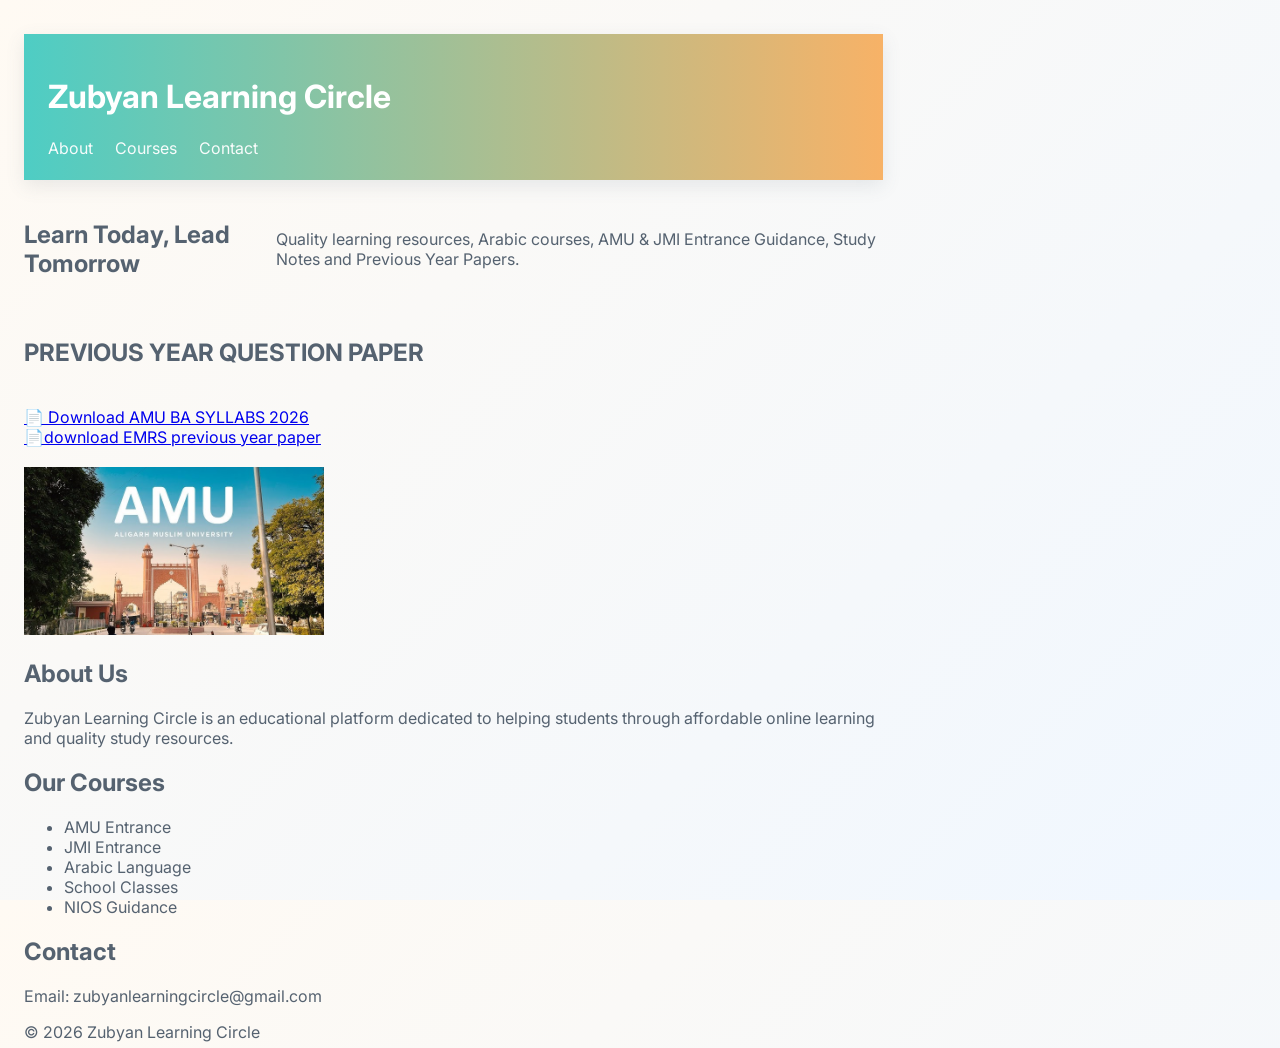
==== index.html @ 2e9e1c1b "Add download icon to EMRS previous year paper link" ====
<!DOCTYPE html>
<html lang="en">
<head>
<meta charset="UTF-8">
<meta name="viewport" content="width=device-width, initial-scale=1.0">
<title>Zubyan Learning Circle</title>

<link rel="stylesheet" href="style.css">
</head>

<body>

<div class="container">

    <!-- LEFT SIDE -->
    <div class="content">

        <header>
            <h1>Zubyan Learning Circle</h1>

            <nav>
                <a href="#about">About</a>
                <a href="#courses">Courses</a>
                <a href="#contact">Contact</a>
            </nav>
        </header>

        <section class="hero">

            <h2>Learn Today, Lead Tomorrow</h2>

            <p>
                Quality learning resources, Arabic courses,
                AMU & JMI Entrance Guidance,
                Study Notes and Previous Year Papers.
            </p>

        </section>

        <h2><b>PREVIOUS YEAR QUESTION PAPER</b></h2>

        <br>

        <a href="AMU BA SYLLABS 2026.pdf" download>
            📄 Download AMU BA SYLLABS 2026
            
            <br>
            
        </a>
        <a href="EMRS.pdf" download>
            📄download EMRS previous year paper
        </a>

        <br><br>

        <a href="AMU.jpg" download>
            <img src="AMU.jpg" width="300">
        </a>

        <section id="about">
            <h2>About Us</h2>

            <p>
                Zubyan Learning Circle is an educational platform
                dedicated to helping students through affordable
                online learning and quality study resources.
            </p>

        </section>

        <section id="courses">

            <h2>Our Courses</h2>

            <ul>
                <li>AMU Entrance</li>
                <li>JMI Entrance</li>
                <li>Arabic Language</li>
                <li>School Classes</li>
                <li>NIOS Guidance</li>
            </ul>

        </section>

        <section id="contact">

            <h2>Contact</h2>

            <p>Email:
            zubyanlearningcircle@gmail.com</p>

        </section>

        <footer>

            © 2026 Zubyan Learning Circle

        </footer>

</div>

</body>
</html>
---- style.css ----
/* Colorful theme for Zubyanlearningcircle
   - Added CSS variables, gradients, colorful accents
   - Improved typography and hover states
   - Preserves RTL article alignment for Urdu content
*/
@import url('https://fonts.googleapis.com/css2?family=Inter:wght@300;400;600;800&display=swap');
:root{
  --bg-a: #fffaf3;
  --bg-b: #f0f7ff;
  --accent-1: #ff6b6b;   /* coral */
  --accent-2: #f7b267;   /* warm yellow */
  --accent-3: #4ecdc4;   /* mint */
  --accent-4: #556270;   /* slate */
  --muted: #6b6f76;
  --paper: #ffffff;
  --glass: rgba(255,255,255,0.6);
  --max-width: 1300px;
  --radius: 14px;
}
*{box-sizing:border-box}
html,body{height:100%}
body{
  margin:0;
  font-family: 'Inter', Arial, sans-serif;
  color:var(--accent-4);
  background: linear-gradient(135deg,var(--bg-a) 0%, var(--bg-b) 100%);
  -webkit-font-smoothing:antialiased;
  -moz-osx-font-smoothing:grayscale;
}
header{
  background: linear-gradient(90deg,var(--accent-3),var(--accent-2));
  color: white;
  padding:22px 24px;
  box-shadow: 0 6px 18px rgba(85,98,112,0.12);
}
header .brand{
  font-weight:800;
  letter-spacing:0.6px;
  font-size:22px;
}
nav a{
  color:white;
  text-decoration:none;
  margin-right:18px;
  opacity:0.95;
  transition: transform .18s ease, opacity .18s ease;
}
nav a:hover{ transform:translateY(-2px); opacity:1 }
.container{
  display:flex;
  gap:24px;
  max-width:var(--max-width);
  margin:28px auto;
  padding:0 18px;
  align-items:flex-start;
}
.content{ width:70%; padding:6px }
.sidebar{ width:30%; background:linear-gradient(180deg, rgba(255,255,255,0.6), rgba(255,255,255,0.35)); padding:18px; border-radius:var(--radius); box-shadow:0 6px 20px rgba(85,98,112,0.06); border-left:4px solid rgba(0,0,0,0.03) }
.blog-post{ background:linear-gradient(180deg,var(--paper),#fbfbff); padding:18px; border-radius:12px; box-shadow:0 6px 20px rgba(85,98,112,0.06); border-left:6px solid var(--accent-3) }
.blog-post h3{ color:var(--accent-1); margin-top:0 }
.blog-post a{ text-decoration:none; color:var(--accent-4); font-weight:600 }
.hero{ padding:20px 0; display:flex; align-items:center; gap:18px }
button{ background:linear-gradient(90deg,var(--accent-1),var(--accent-2)); color:white; border:none; padding:12px 18px; border-radius:10px; cursor:pointer; font-weight:600; box-shadow:0 6px 18px rgba(255,107,107,0.18) }
button:hover{ transform:translateY(-2px); box-shadow:0 12px 30px rgba(80,150,150,0.12) }
.article{
  max-width:900px;
  margin:20px auto 40px auto;
  background: linear-gradient(180deg,var(--paper), #fffdfa);
  padding:28px;
  border-radius:var(--radius);
  box-shadow: 0 16px 40px rgba(85,98,112,0.12);
  border-left:10px solid transparent;
  position:relative;
  overflow:hidden;
}
/* decorative gradient stripe */
.article:before{
  content:"";
  position:absolute;
  left:0; top:0; bottom:0; width:8px;
  background: linear-gradient(180deg,var(--accent-3),var(--accent-1));
  border-top-left-radius:var(--radius);
  border-bottom-left-radius:var(--radius);
}
.article h1{
  color:transparent;
  font-size:28px;
  text-align:center;
  margin:0 0 8px 0;
  background: linear-gradient(90deg,var(--accent-1),var(--accent-3));
  -webkit-background-clip:text; background-clip:text; 
}
.article h3{ color:var(--accent-4); text-align:center; margin-top:6px }
.article p{ font-size:20px; line-height:1.9; text-align:right; color:var(--accent-4); margin:18px 0 }
.article .meta{ display:flex; justify-content:center; gap:12px; color:var(--muted); margin-top:8px; font-size:14px }
/* highlight blockquote-like intro */
.article .lead{
  background: linear-gradient(90deg, rgba(78,205,196,0.06), rgba(247,178,103,0.04));
  border-radius:10px; padding:12px 14px; margin-bottom:14px; color:var(--accent-4);
}
/* links and inline highlights */
a.colorful{ color:var(--accent-3); font-weight:700 }
mark{ background: linear-gradient(90deg, rgba(255,215,150,0.35), rgba(78,205,196,0.15)); padding:3px 6px; border-radius:6px }
/* responsive */
@media (max-width:900px){ .container{ flex-direction:column } .content, .sidebar{ width:100% } .article{ margin:16px 12px } }
/* accessibility contrasts for nav on small displays */
@media (prefers-reduced-motion:reduce){ *{ transition:none!important } }
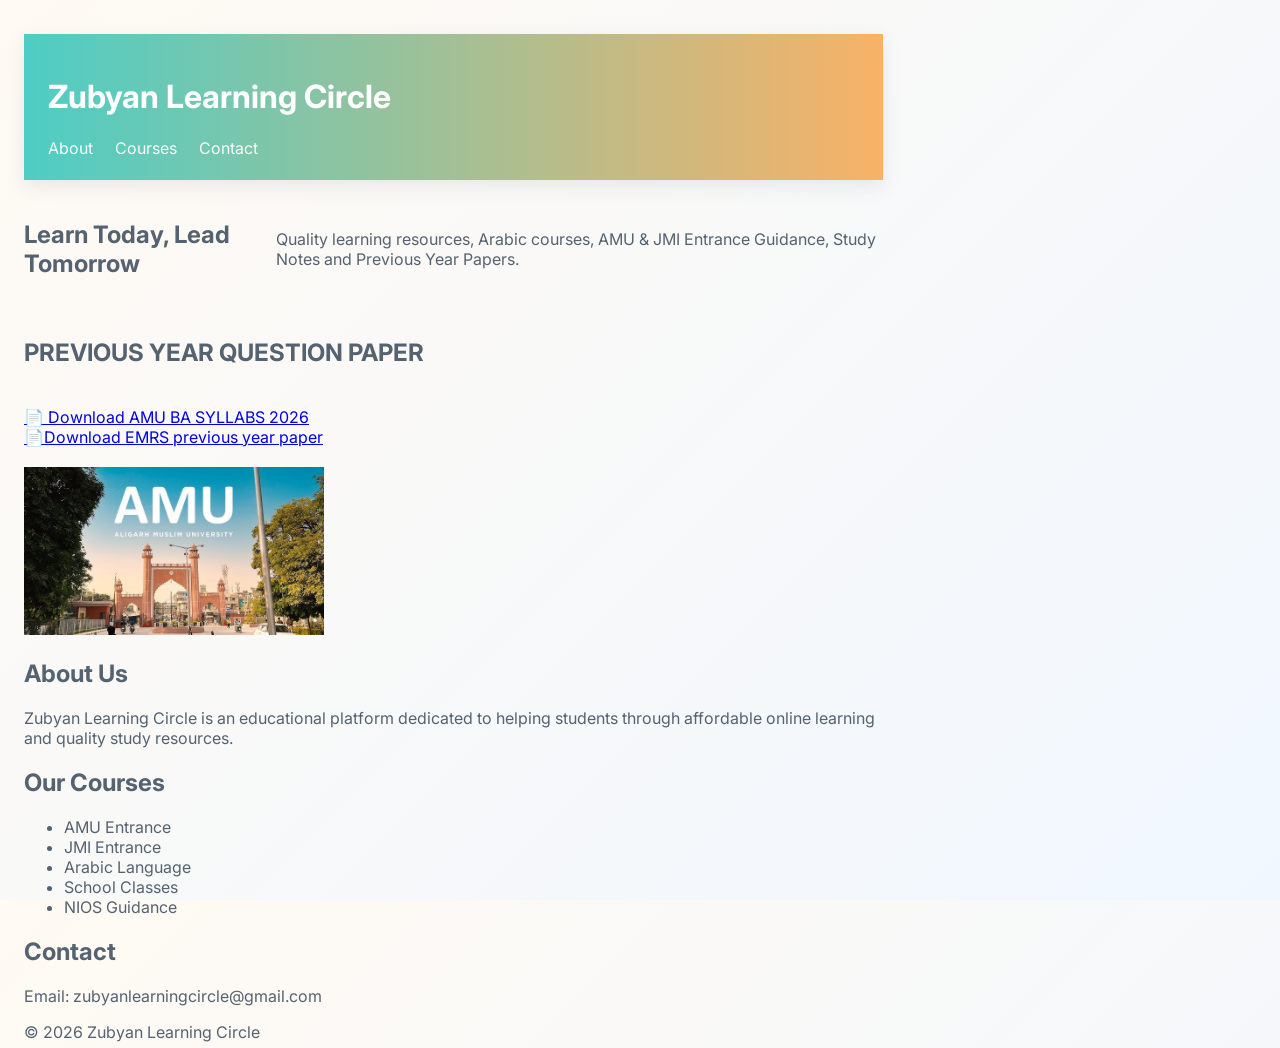
==== commit 2724dfdf: "Change 'download' to 'Download' in link text" ====
--- a/index.html
+++ b/index.html
@@ -48,7 +48,7 @@
             
         </a>
         <a href="EMRS.pdf" download>
-            📄download EMRS previous year paper
+            📄Download EMRS previous year paper
         </a>
 
         <br><br>
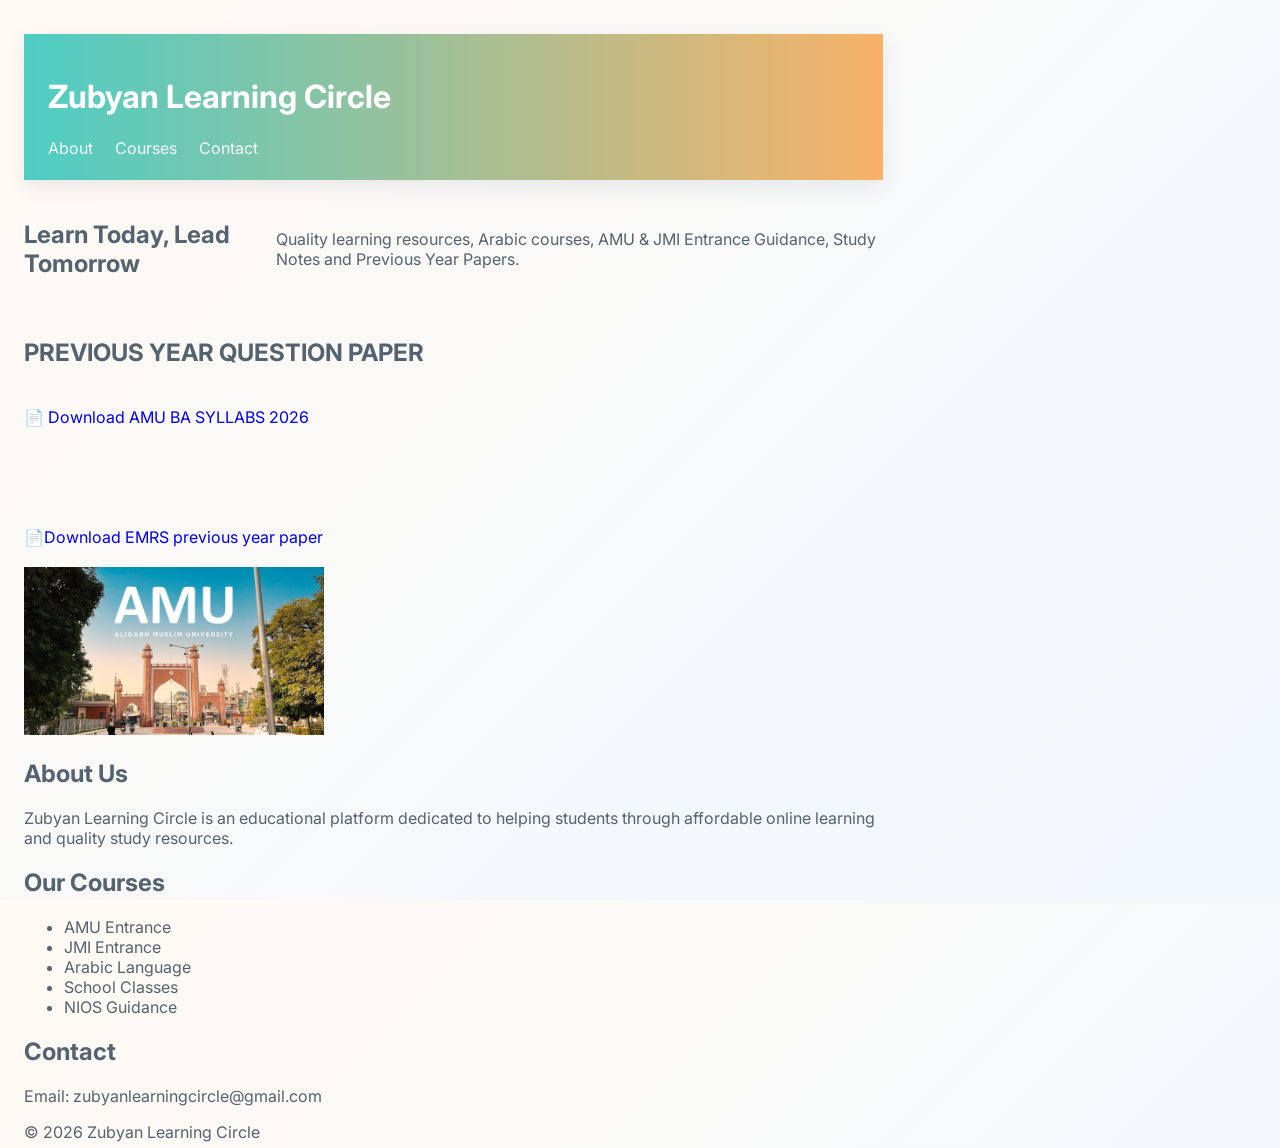
==== commit 43f1b7f1: "Add line breaks for improved spacing in index.html Added extra line breaks for spacing in download l" ====
--- a/index.html
+++ b/index.html
@@ -45,6 +45,14 @@
             📄 Download AMU BA SYLLABS 2026
             
             <br>
+            <br> 
+            <br>
+            <br>
+            <br>
+            <br>
+            
+            
+            
             
         </a>
         <a href="EMRS.pdf" download>
--- a/style.css
+++ b/style.css
@@ -105,3 +105,6 @@
 @media (max-width:900px){ .container{ flex-direction:column } .content, .sidebar{ width:100% } .article{ margin:16px 12px } }
 /* accessibility contrasts for nav on small displays */
 @media (prefers-reduced-motion:reduce){ *{ transition:none!important } }
+a  {
+   text-decoration:  none;
+}
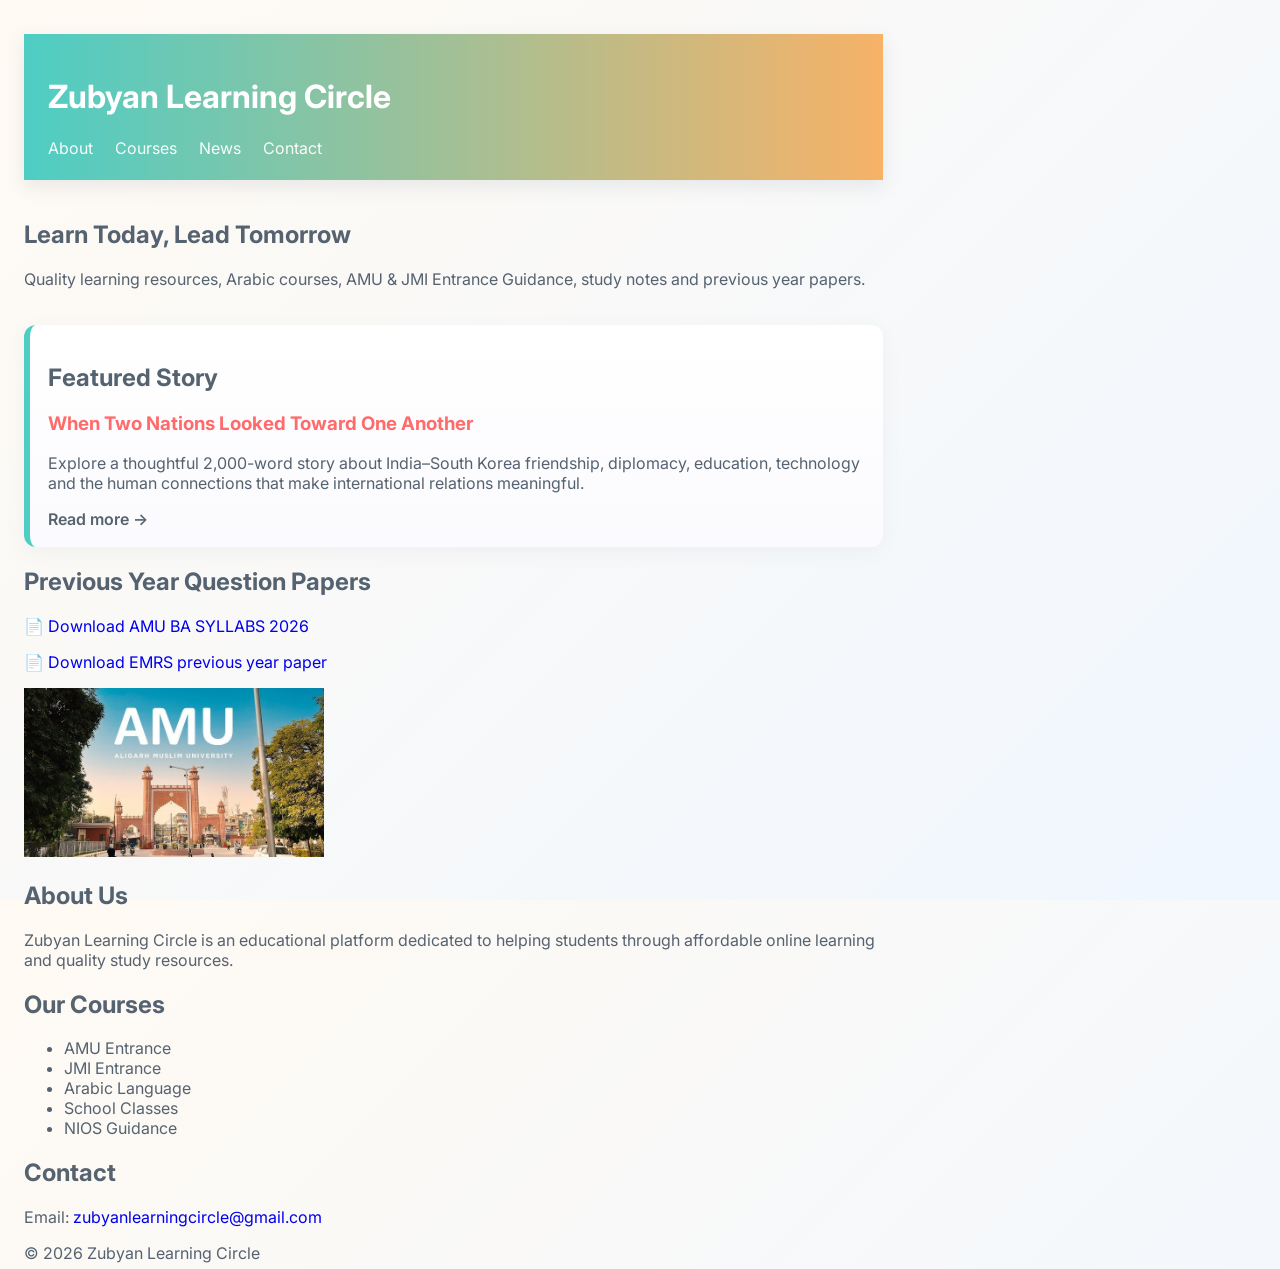
==== commit 793fc2b5: "Add featured India-South Korea story link to homepage" ====
--- a/index.html
+++ b/index.html
@@ -4,82 +4,52 @@
 <meta charset="UTF-8">
 <meta name="viewport" content="width=device-width, initial-scale=1.0">
 <title>Zubyan Learning Circle</title>
-
 <link rel="stylesheet" href="style.css">
 </head>
-
 <body>
 
 <div class="container">
-
-    <!-- LEFT SIDE -->
     <div class="content">
-
         <header>
             <h1>Zubyan Learning Circle</h1>
-
             <nav>
                 <a href="#about">About</a>
                 <a href="#courses">Courses</a>
+                <a href="#news">News</a>
                 <a href="#contact">Contact</a>
             </nav>
         </header>
 
         <section class="hero">
-
-            <h2>Learn Today, Lead Tomorrow</h2>
-
-            <p>
-                Quality learning resources, Arabic courses,
-                AMU & JMI Entrance Guidance,
-                Study Notes and Previous Year Papers.
-            </p>
-
+            <div>
+                <h2>Learn Today, Lead Tomorrow</h2>
+                <p>Quality learning resources, Arabic courses, AMU &amp; JMI Entrance Guidance, study notes and previous year papers.</p>
+            </div>
         </section>
 
-        <h2><b>PREVIOUS YEAR QUESTION PAPER</b></h2>
+        <section id="news" class="blog-post">
+            <h2>Featured Story</h2>
+            <h3>When Two Nations Looked Toward One Another</h3>
+            <p>Explore a thoughtful 2,000-word story about India–South Korea friendship, diplomacy, education, technology and the human connections that make international relations meaningful.</p>
+            <a class="read-more" href="india-south-korea-story.html">Read more &rarr;</a>
+        </section>
 
-        <br>
-
-        <a href="AMU BA SYLLABS 2026.pdf" download>
-            📄 Download AMU BA SYLLABS 2026
-            
-            <br>
-            <br> 
-            <br>
-            <br>
-            <br>
-            <br>
-            
-            
-            
-            
-        </a>
-        <a href="EMRS.pdf" download>
-            📄Download EMRS previous year paper
-        </a>
-
-        <br><br>
-
-        <a href="AMU.jpg" download>
-            <img src="AMU.jpg" width="300">
-        </a>
+        <section class="resources">
+            <h2>Previous Year Question Papers</h2>
+            <p><a href="AMU BA SYLLABS 2026.pdf" download>📄 Download AMU BA SYLLABS 2026</a></p>
+            <p><a href="EMRS.pdf" download>📄 Download EMRS previous year paper</a></p>
+            <a href="AMU.jpg" download>
+                <img src="AMU.jpg" width="300" alt="AMU study resource">
+            </a>
+        </section>
 
         <section id="about">
             <h2>About Us</h2>
-
-            <p>
-                Zubyan Learning Circle is an educational platform
-                dedicated to helping students through affordable
-                online learning and quality study resources.
-            </p>
-
+            <p>Zubyan Learning Circle is an educational platform dedicated to helping students through affordable online learning and quality study resources.</p>
         </section>
 
         <section id="courses">
-
             <h2>Our Courses</h2>
-
             <ul>
                 <li>AMU Entrance</li>
                 <li>JMI Entrance</li>
@@ -87,24 +57,15 @@
                 <li>School Classes</li>
                 <li>NIOS Guidance</li>
             </ul>
-
         </section>
 
         <section id="contact">
-
             <h2>Contact</h2>
-
-            <p>Email:
-            zubyanlearningcircle@gmail.com</p>
-
+            <p>Email: <a href="mailto:zubyanlearningcircle@gmail.com">zubyanlearningcircle@gmail.com</a></p>
         </section>
 
-        <footer>
-
-            © 2026 Zubyan Learning Circle
-
-        </footer>
-
+        <footer>© 2026 Zubyan Learning Circle</footer>
+    </div>
 </div>
 
 </body>
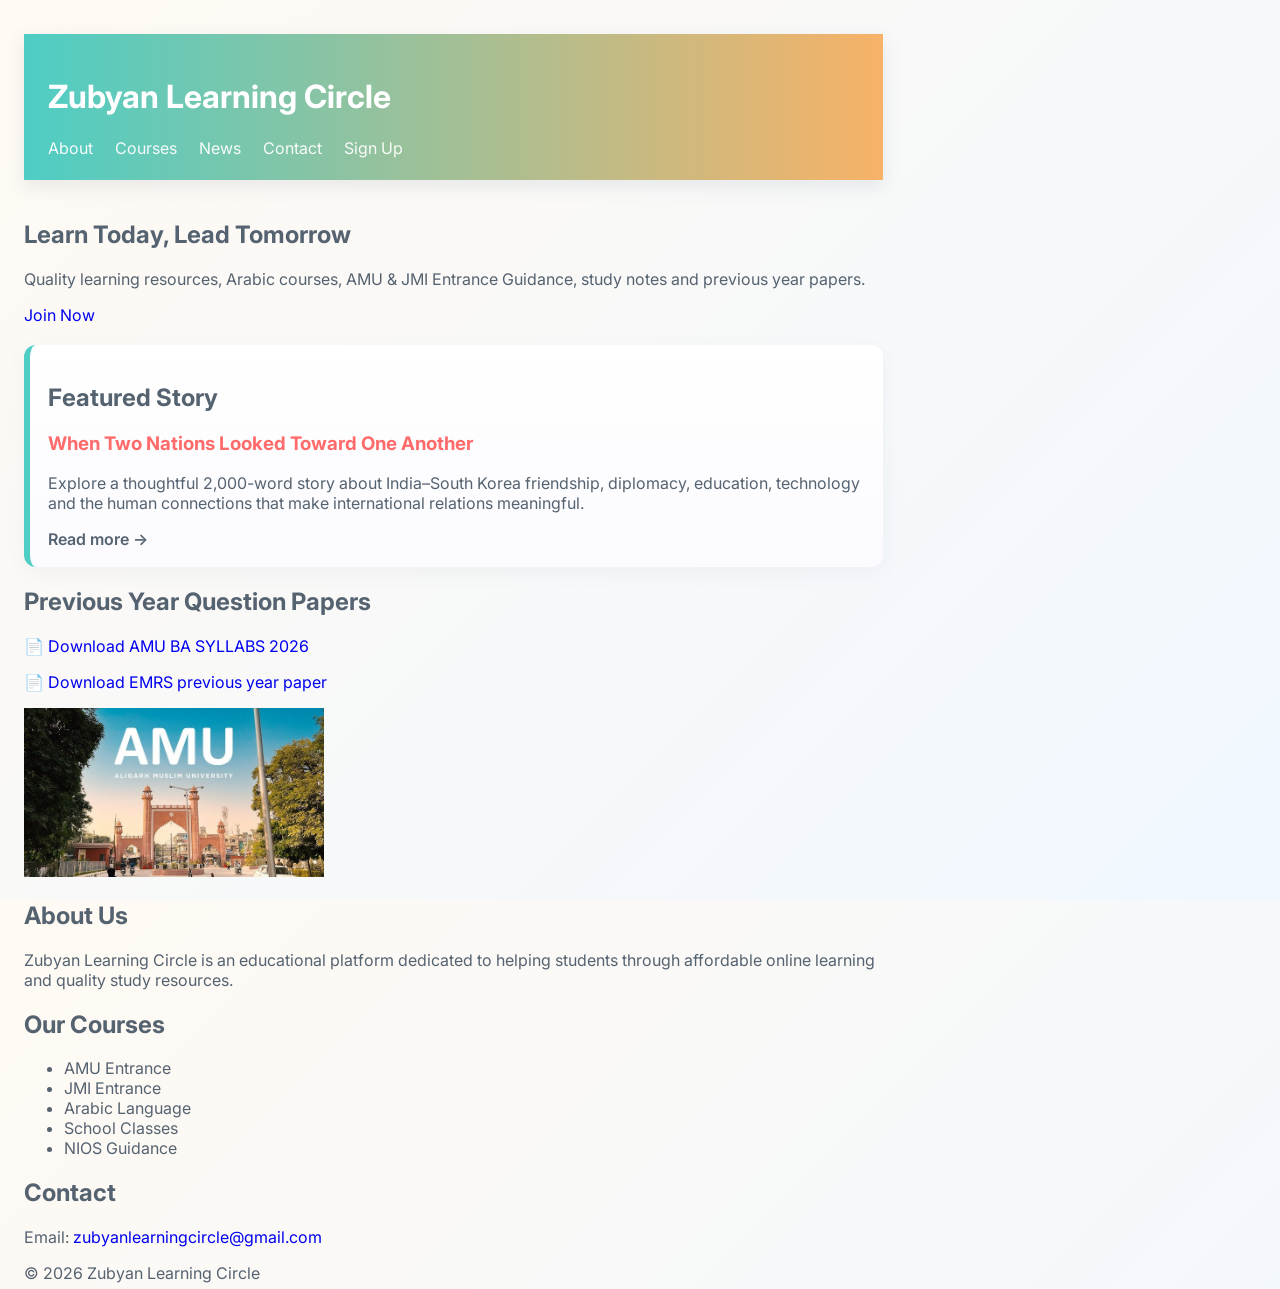
==== commit 01b0c8ad: "Add a dedicated signup page and link it from the homepage with matching styling." ====
--- a/index.html
+++ b/index.html
@@ -17,6 +17,7 @@
                 <a href="#courses">Courses</a>
                 <a href="#news">News</a>
                 <a href="#contact">Contact</a>
+                <a href="signup.html">Sign Up</a>
             </nav>
         </header>
 
@@ -24,6 +25,7 @@
             <div>
                 <h2>Learn Today, Lead Tomorrow</h2>
                 <p>Quality learning resources, Arabic courses, AMU &amp; JMI Entrance Guidance, study notes and previous year papers.</p>
+                <a class="primary-button" href="signup.html">Join Now</a>
             </div>
         </section>
 
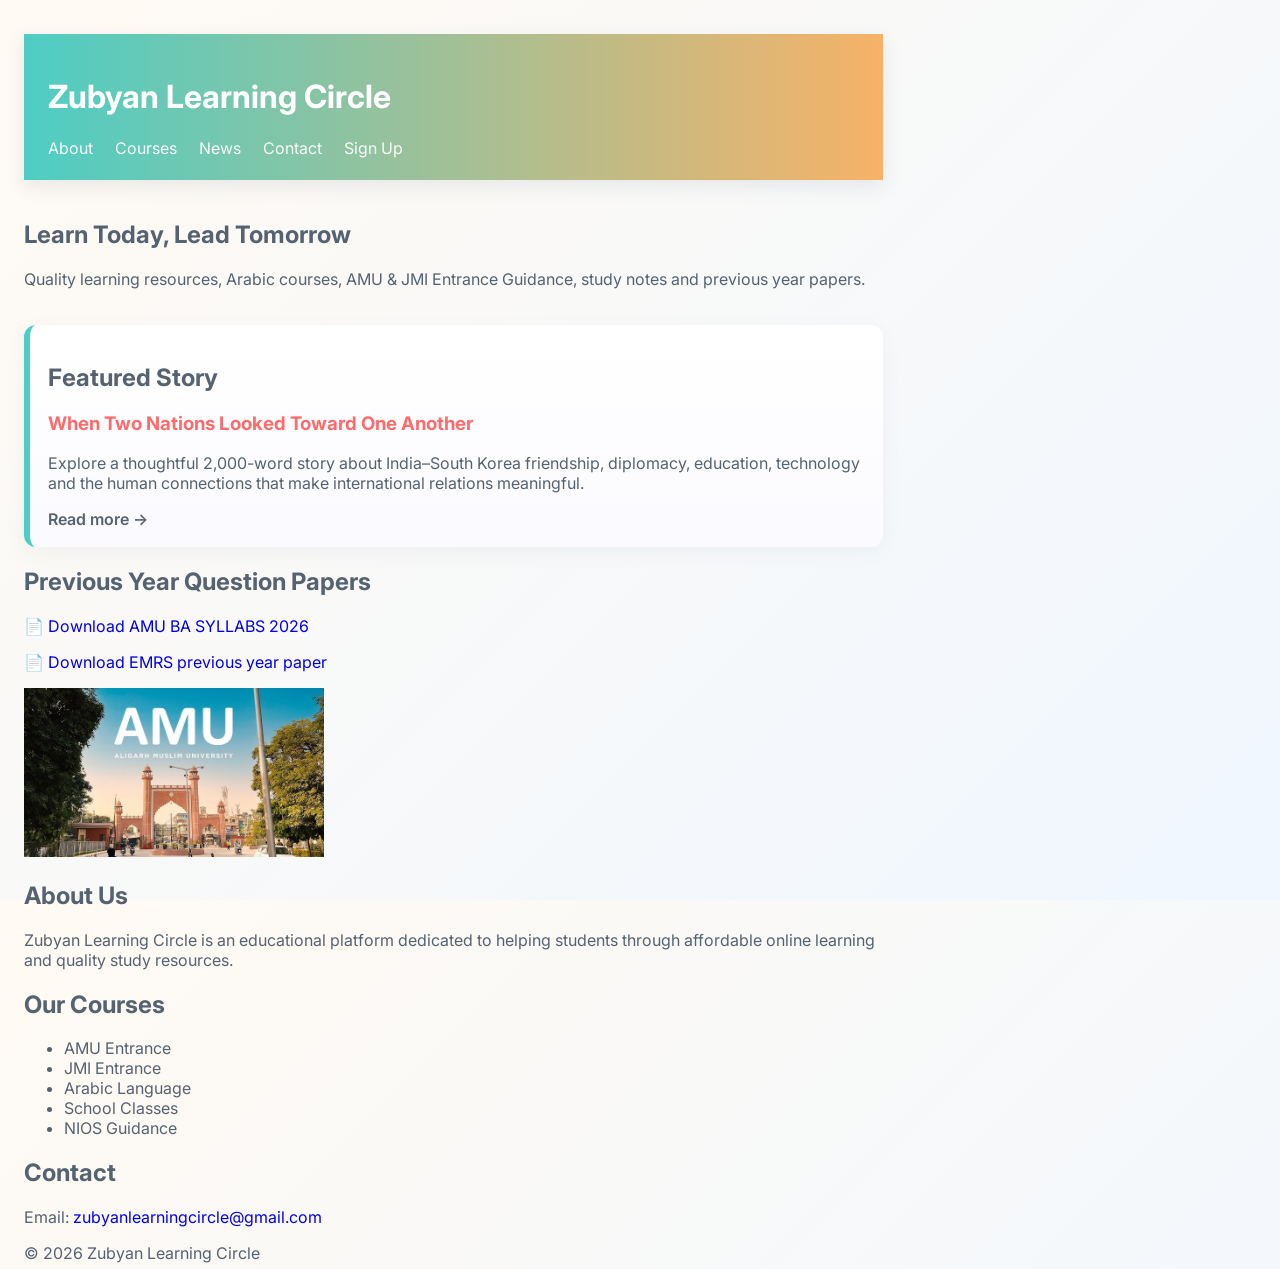
==== commit 5d2f6001: "Update index.html" ====
--- a/index.html
+++ b/index.html
@@ -17,7 +17,7 @@
                 <a href="#courses">Courses</a>
                 <a href="#news">News</a>
                 <a href="#contact">Contact</a>
-                <a href="signup.html">Sign Up</a>
+                <a href="https://forms.gle/kT7CJ6Pdt9Q72Kx78">Sign Up</a>
             </nav>
         </header>
 
@@ -25,7 +25,7 @@
             <div>
                 <h2>Learn Today, Lead Tomorrow</h2>
                 <p>Quality learning resources, Arabic courses, AMU &amp; JMI Entrance Guidance, study notes and previous year papers.</p>
-                <a class="primary-button" href="signup.html">Join Now</a>
+                
             </div>
         </section>
 
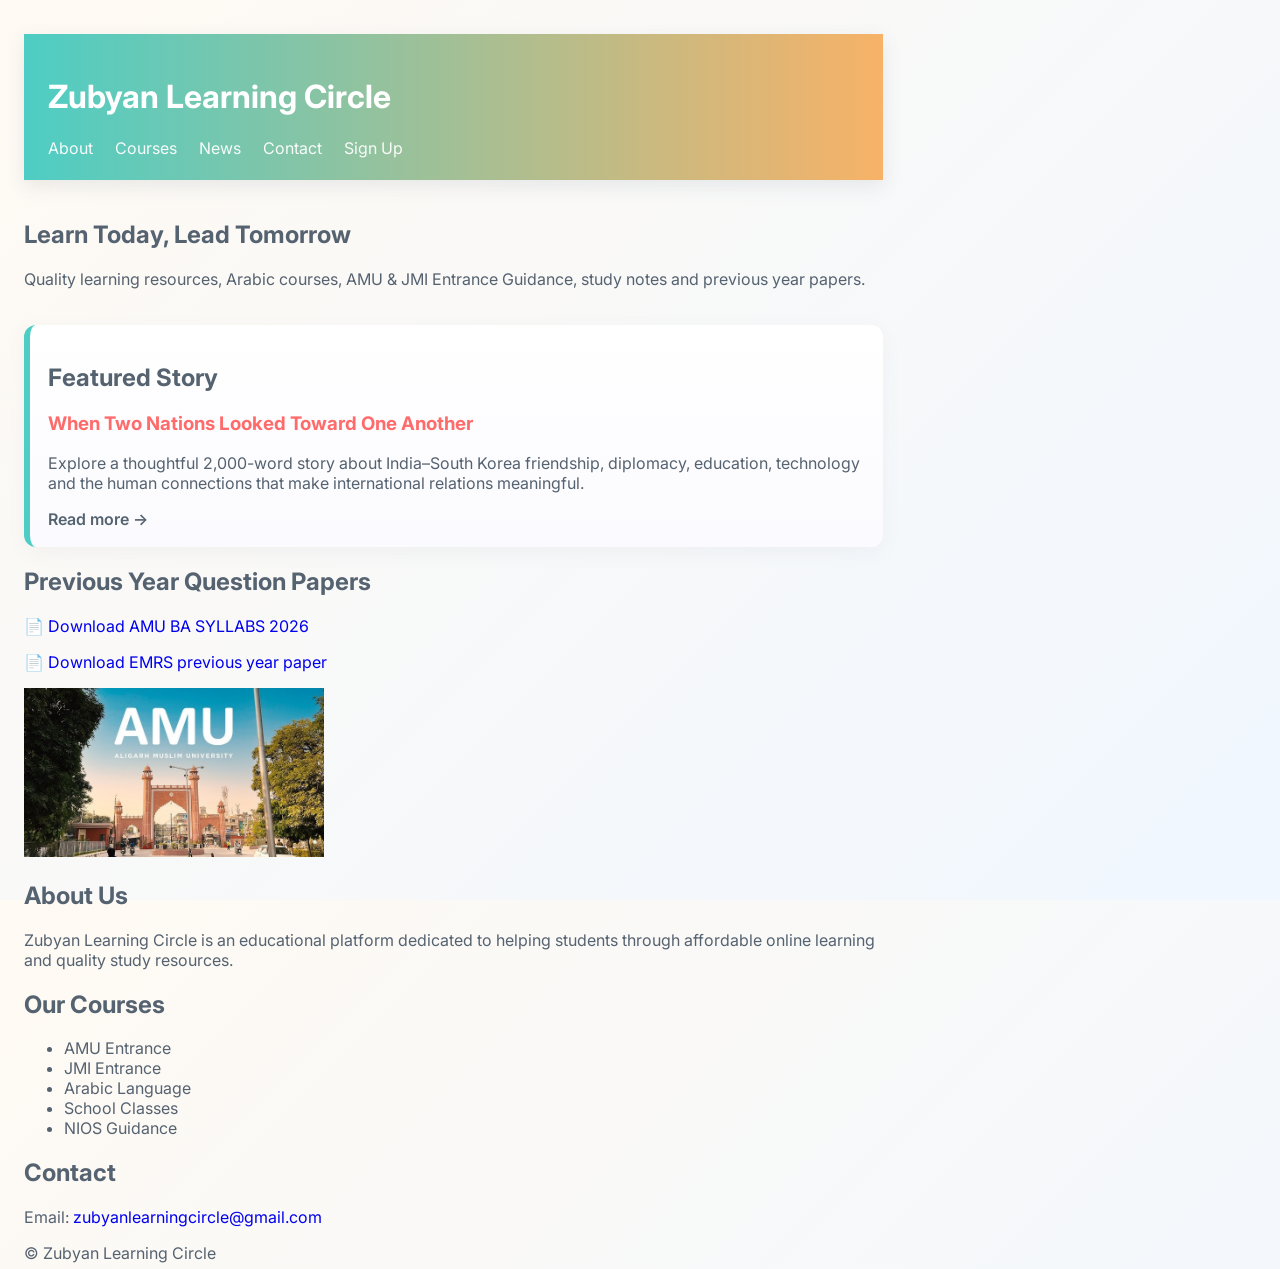
==== commit 898381b9: "Update index.html" ====
--- a/index.html
+++ b/index.html
@@ -66,7 +66,7 @@
             <p>Email: <a href="mailto:zubyanlearningcircle@gmail.com">zubyanlearningcircle@gmail.com</a></p>
         </section>
 
-        <footer>© 2026 Zubyan Learning Circle</footer>
+        <footer>©  Zubyan Learning Circle</footer>
     </div>
 </div>
 
